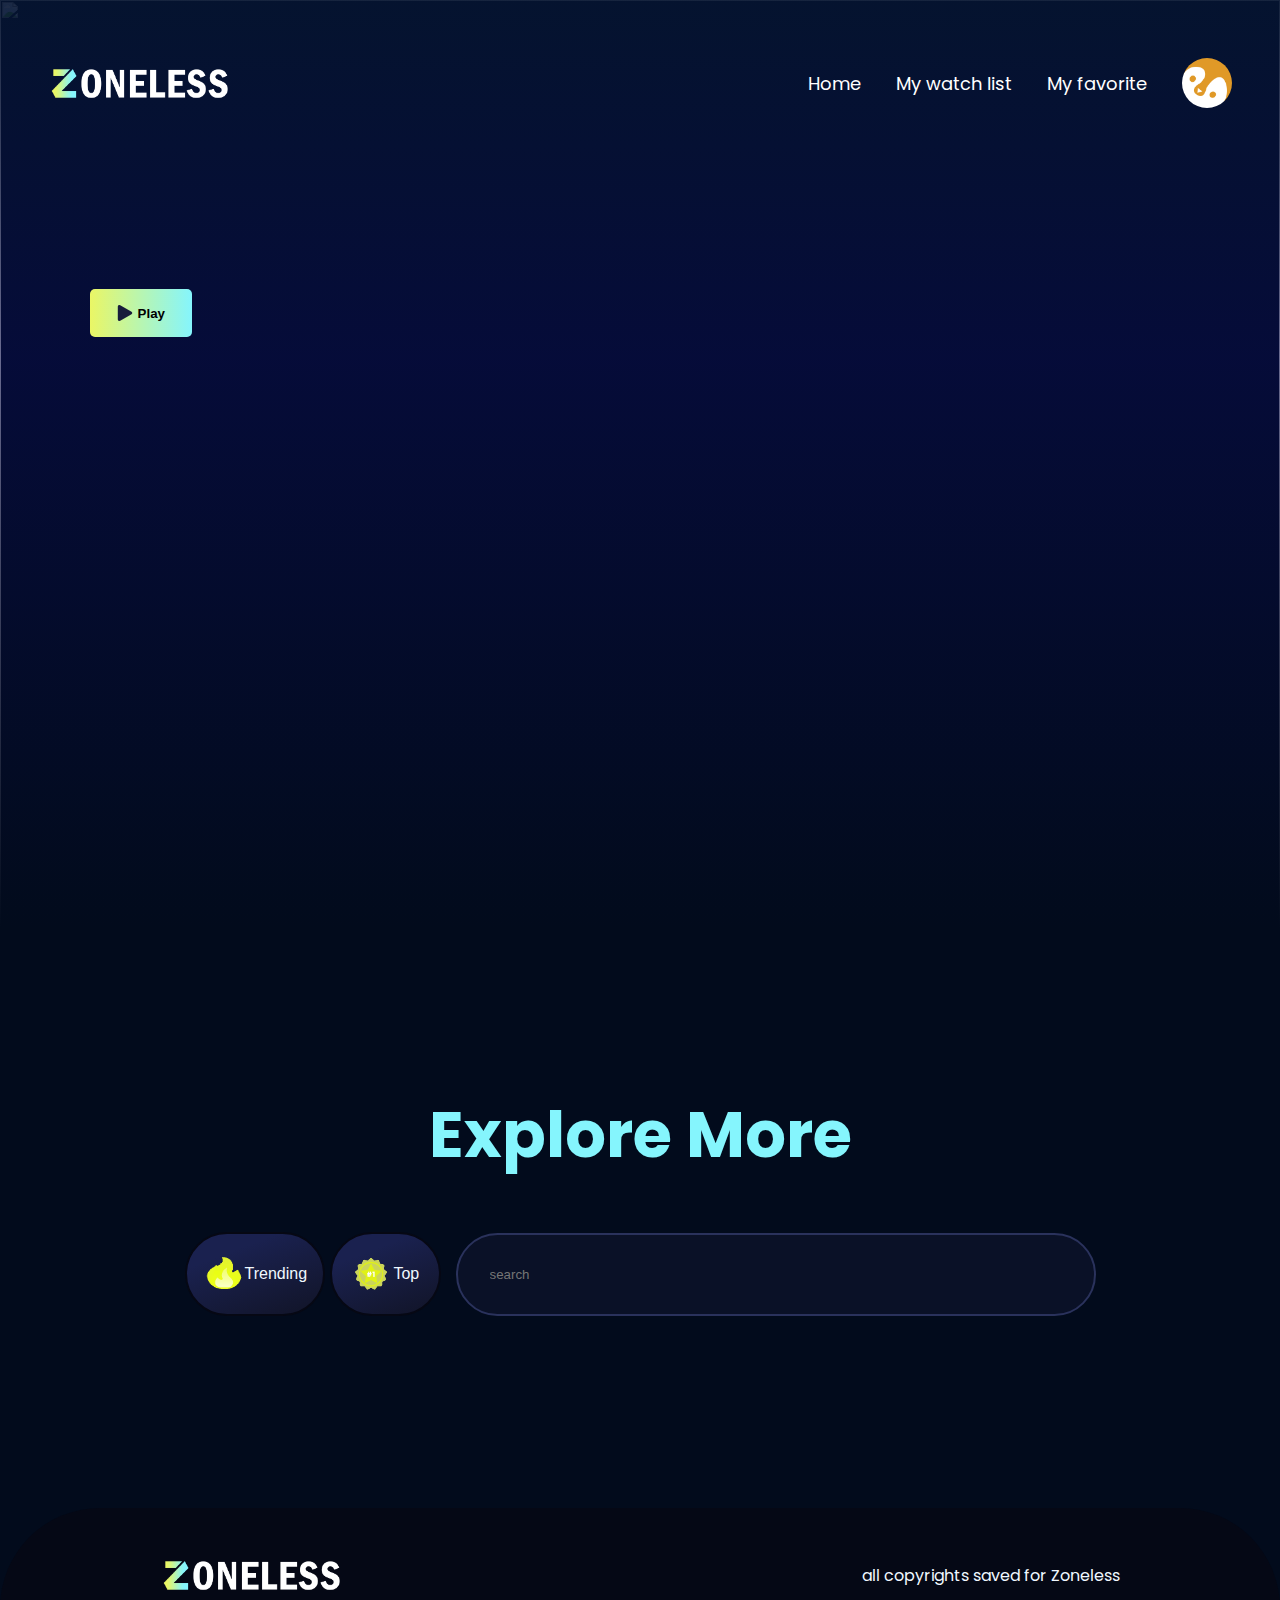
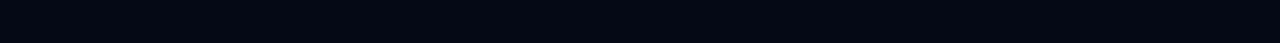
==== index.html @ d3cce227 "new" ====
<!DOCTYPE html>
<html lang="en">
<head>
    <meta charset="UTF-8">
    <meta name="viewport" content="width=, initial-scale=1.0">
    <title>Document</title>
    <link rel="stylesheet" href ="style.css">
    <script defer src="index.js"></script>
</head>
<body>

    <div class="trailler-c hide">
        <div class="trailler">
            <iframe class="trailler-video" width="100%" height="100%" src=""></iframe>
        </div>

    </div>

    <nav>
        
        <img src="logo.png" class="logo" alt="">

        <div class="logedin">
            
            <a href="#" class="btn btn-1"> Home</a>
            <a href="watchList.html" class="btn btn-1"> My watch list</a>
            <a href="#" class="btn btn-1"> My favorite</a>

            <img class="profile-photo" src="img/userIcons/icon-1.png" width="50px" height="50px"> 
        </div>

        <div class="notLogin hide">
            <a href="login.html" class="btn btn-2"> Login</a>
            <a href="signup.html" class="btn btn-3"> Register Now</a>
        </div>
        
    </nav>


    <div class="header">


        <div class="info">
            <h1 class="movie-title"></h1>
            <p class="movie-dsc"></p>
            <div class="detiles">
                <button class="btnMain watch-trailer"><img src="img/play.png" width="16px" height="16px">Play</button>
            </div>
        </div>

        <div class="fade"></div>
        <img class="cover" src="" width="100%">
    </div>

    <div class="search-option">

        <p class="explore">Explore More</p>

        <div class="search-container">
            <div class="topAndTrend">
                <button class="tendBtn flterStyle"><img class="fire" src="img/fire.gif" width="40px" height="40px"><p>Trending</p></button>
                <button class="rateBtn flterStyle"><img src="img/rate.gif" width="40px" height="40px"><p>Top</p></button>
            </div>
    
            <form>
                <input class="search-bar" type="text" placeholder="search">
            </form>
        </div>

    </div>

    <div class="movie-cards">
        
    </div>

    <footer class="footer">
        <img src="logo.png" class="logo" alt="">
        <p>all copyrights saved for Zoneless</p>
    </footer>

</body>
</html>
---- style.css ----
@import url('https://fonts.googleapis.com/css2?family=Poppins:ital,wght@0,100;0,200;0,300;0,400;0,500;0,600;0,700;0,800;0,900;1,100;1,200;1,300;1,400;1,500;1,600;1,700;1,800;1,900&display=swap');

*, *::before, *::after {
    box-sizing: border-box;
    margin: 0;
    padding: 0;
  }

body{
    
    background-color: #020b1c;
    font-family: "Poppins", sans-serif;
}

.header{
    width: 100%;
}
    
.fade{
    width: 100%;
    height: 120vh;
    background: rgb(2, 11, 28);
    background: linear-gradient(180deg, rgba(5,20,49,0.9044410000328256) 0%, rgba(9,12,89,0.4758695714613971) 33%, rgb(2, 11, 28) 86%);
    position: absolute;
    z-index: 0;
    
}

.cover{
    width: 100%;
    height: 120vh;
    object-fit: cover;
}





nav{
    position: absolute;
    z-index: 3;

    width: 100%;

    display: flex;
    align-items: center;
    justify-content: space-between;
    padding: 3rem;

    /*backdrop-filter: blur(10px); /* For older versions of Safari */


    @media(width <= 40em){
        padding: 1rem;
    }
    
}

.logo{
    width: 180px;

    @media(width <= 40em){
        width: 100px;
    }
}

.btn{
    margin-left: 5px;
    text-decoration: none;
    padding: 10px 15px;
    color: white;
    text-align: center;
    font-size: 18px;
    transition: 0.3s;
    font-family: "Poppins", sans-serif;
    
}

.profile-photo{
    border-radius: 100px;
    margin-left: 20px;
}

.logedin{
    display: flex;
    align-items: center;
    justify-content: center;
}

.btn-3{
    font-weight: bold;
    color:#171c3b;
    background: linear-gradient(90deg, var(--c1, #eaf665), var(--c2, #85f5fd) 51%, var(--c1, #eaf665)) var(--x, 0)/ 200%;
    border-radius: 30px;
    padding: 10px 30px;

    @media(width <= 40em){
        display: none;
    }
}

.btn:hover { --x: 100%; }

.btn-3{
    --c1: #eaf665;
    --c2: #85f5fd;
}

.btn-2:hover{
    color: #85f5fd;
}

.btn-1:hover{
    color: #85f5fd;
}



.movie-cards{
    padding: 4rem;
    display: grid;
    grid-template-columns: 1fr;
    grid-auto-rows: 1fr;
    grid-gap: 35px;
    width: 100%;
    align-items: center;
    justify-content: center;

    @media(width >= 40em){
        grid-template-columns: repeat(2, 1fr);
        padding: 6rem;
    }

    @media(width >= 85em){
        grid-template-columns:repeat(5,240px);
        padding: 8em;
    }
}




.info{
    display: flex;
    flex-wrap: wrap;
    flex-direction: column;
    width: 40%;
    position: absolute;
    z-index: 2;
    top: 25%;
    left: 7%;

    @media(width <= 40em){
        width: 70%;
        top: 25%;
        
    }
}


.movie-title{
    font-size: 7rem;
    color: white;
    font-family: "Poppins", sans-serif;
    font-weight: 700;
    line-height: 9rem;
    text-align: left;

    @media(width <= 40em){
        font-size: 4rem;
        line-height: 4rem;
    }
}

.movie-dsc{
    text-align: left;
    margin-top: 2rem;
    color: white;
    font-family: "Poppins", sans-serif;
    font-size: 0.8rem;
}


.card{
    display: flex;
    flex-direction: column;
    transition: 0.3s;
}



.card:hover{
    scale: 125%;
    z-index: 2;
    box-shadow: 0 4px 8px 0 rgba(0, 0, 0, 0.473), 0 6px 20px 0 rgba(0, 0, 0, 0.381);

}

.card-poster{
    border-radius: 10px 10px 0px 0px;
    width: 100%;
}

.rate{
    align-self:self-end;


    display: flex;
    align-items: center;
    justify-content: center;
    position: absolute;
    z-index: 1;

    color: aliceblue;
    font-weight: 500;
    font-size: 0.8rem;

    border: 4px solid #1f2651;

    margin: 10px 10px;

    width: 45px;
    height: 45px;
    
    border-radius: 50px;

    cursor: pointer;
    
    background-color: #111427;
}

.heigh{
    border-color: #1db185;
}

.mediume{
    border-color: #c9bf2d;
}

.low{
    border-color: #ae371f;
}

.movie-info{
    display: flex;
    align-items: center;
    justify-content: end;
    width: 100%;
    gap: 10%;

    background: rgb(17,20,39);
    background: linear-gradient(339deg, #111427 0%, rgba(26,33,79,1) 74%);
    


    padding: 1rem;
    border-radius: 0px 0px 10px 10px;

    flex-wrap: wrap;
    
}

.towBtnContainer{
    width: 100%;
    display: flex;
    justify-content: space-between;
    gap: 5px;
}


.towBtn{
    display: flex;
    gap: 5px;
    align-items: center;
    justify-content: center;
    color: #b4b9d2;
    text-align: left;
    font-size: 0.8rem;
    border: none;
    width: 50%;
    border-radius: 5px;
    padding: 10px;
    margin-top: 20px;
    background: #111321;
    border: 2px #1f2651 solid;
}

.wL:hover{
   background:  #314267;
   border: 2px #314267 solid;
}

.mF:hover{
    background: #4e2943;
    border: 2px #4e2943 solid;
}

.wActivited{
    background:  #314267;
    border: 2px #314267 solid;
}

.fActivited{
    background: #4e2943;
    border: 2px #4e2943 solid;
}


.card-titl{
    color: aliceblue;
    font-family: "Poppins", sans-serif;
    font-size: 1rem;
    width: 70%;
    text-align: left;
}

.watch-trailer{
   display: flex;
   align-items: center;
   justify-content: center;
    border: none;
    border-radius: 5px;
    padding: 1rem;
    width: 20%;
    background: linear-gradient(90deg,#eaf665 ,#85f5fd);
    cursor: pointer;
    transition:ease-out;
    font-weight: 600;
    gap: 5px;

    @media(width <= 40em){
        width: 50%;
    }
}


.mainBtn{
    width: 20%;
    padding: 0.8rem;
    border-radius: 500px;
}



.watch-trailer:hover{
    background: #eaf665;
}



.detiles{
    margin-top: 2rem;
}



.trailler-c{
    cursor: pointer;
    position: absolute;
    z-index: 4;

    display: flex;
    flex-direction: column;
    align-items: center;
    justify-content: start;

    width: 100%;
    height: 450%;
    background-color: #080915d4;
    
    animation: fadeInAnimation ease-in 0.5s;

}

.trailler   {
    position: sticky;
    top: 20%;
    border-radius: 10px;
    width: 50%;
    height: 15%;

    @media(width <= 85em){
        width: 80%;
    }

    @media(width <= 40em){
        width: 80%;
    }
}


.trailler iframe{
    border-radius: 10px;
    border-color: #65d2f609;
}

.hide{
    animation: fadeInAnimationOut ease-out 0.9s;
    opacity: 0;
    display: none;
}



.search-container{
    width: 100%;
    display: flex;
    flex-wrap: wrap;
    align-items: center;
    justify-content: center;
    gap: 15px;

    @media(width <= 40em){
        padding: 1rem;
    }
}

.topAndTrend{
  width: 20%;
  display: flex;
  gap: 5px;

  @media(width <= 40em){
    width: 100%;
}
}

.search-container form{
    width: 50%;

    @media(width <= 40em){
        width: 100%;
    }
    
}


.search-bar{
    width: 100%;
    padding: 2rem;
    border-radius: 50px;
    background-color: #171c3968;
    border: 2px #2a325c solid;
}


.search-option{
    display: flex;
    flex-direction: column;
    align-items: center;
    justify-content: center;
    gap: 50px;
}


.explore{
    color: white;
    font-size: 4rem;
    font-weight: 700;
    color: #85f5fd;
}


.flterStyle{
    display: flex;
    align-items: center;
    justify-content: center;
    font-size: 1rem;
    
    cursor: pointer;

    gap: 2px;
    width: 100%;
    padding: 1rem;
    border-radius: 50px;
    background: rgb(17,20,39);
    background: linear-gradient(339deg, rgba(17,20,39,1) 0%, rgba(26,33,79,1) 74%);
    border: 2px #060814 solid;
    color: aliceblue;
}

.flterStyle:hover{
    background-color: #0e164b;
    border: 2px #4a5797 solid;
}

.fire{
    margin-bottom: 8px;
}


@keyframes fadeInAnimation {
    0% {
        opacity: 0;
    }

    100% {
        opacity: 1;
    }
}


@keyframes fadeInAnimationOut {
    0% {
        opacity: 1;
    }

    100% {
        opacity: 0;
    }
}



.footer{
    display: flex;
    align-items: center;
    justify-content: space-between;
    color: aliceblue;

    border-radius: 100px 100px 0 0;
    width: 100%;
    background-color: #050815;
    padding: 2rem 10rem;
}
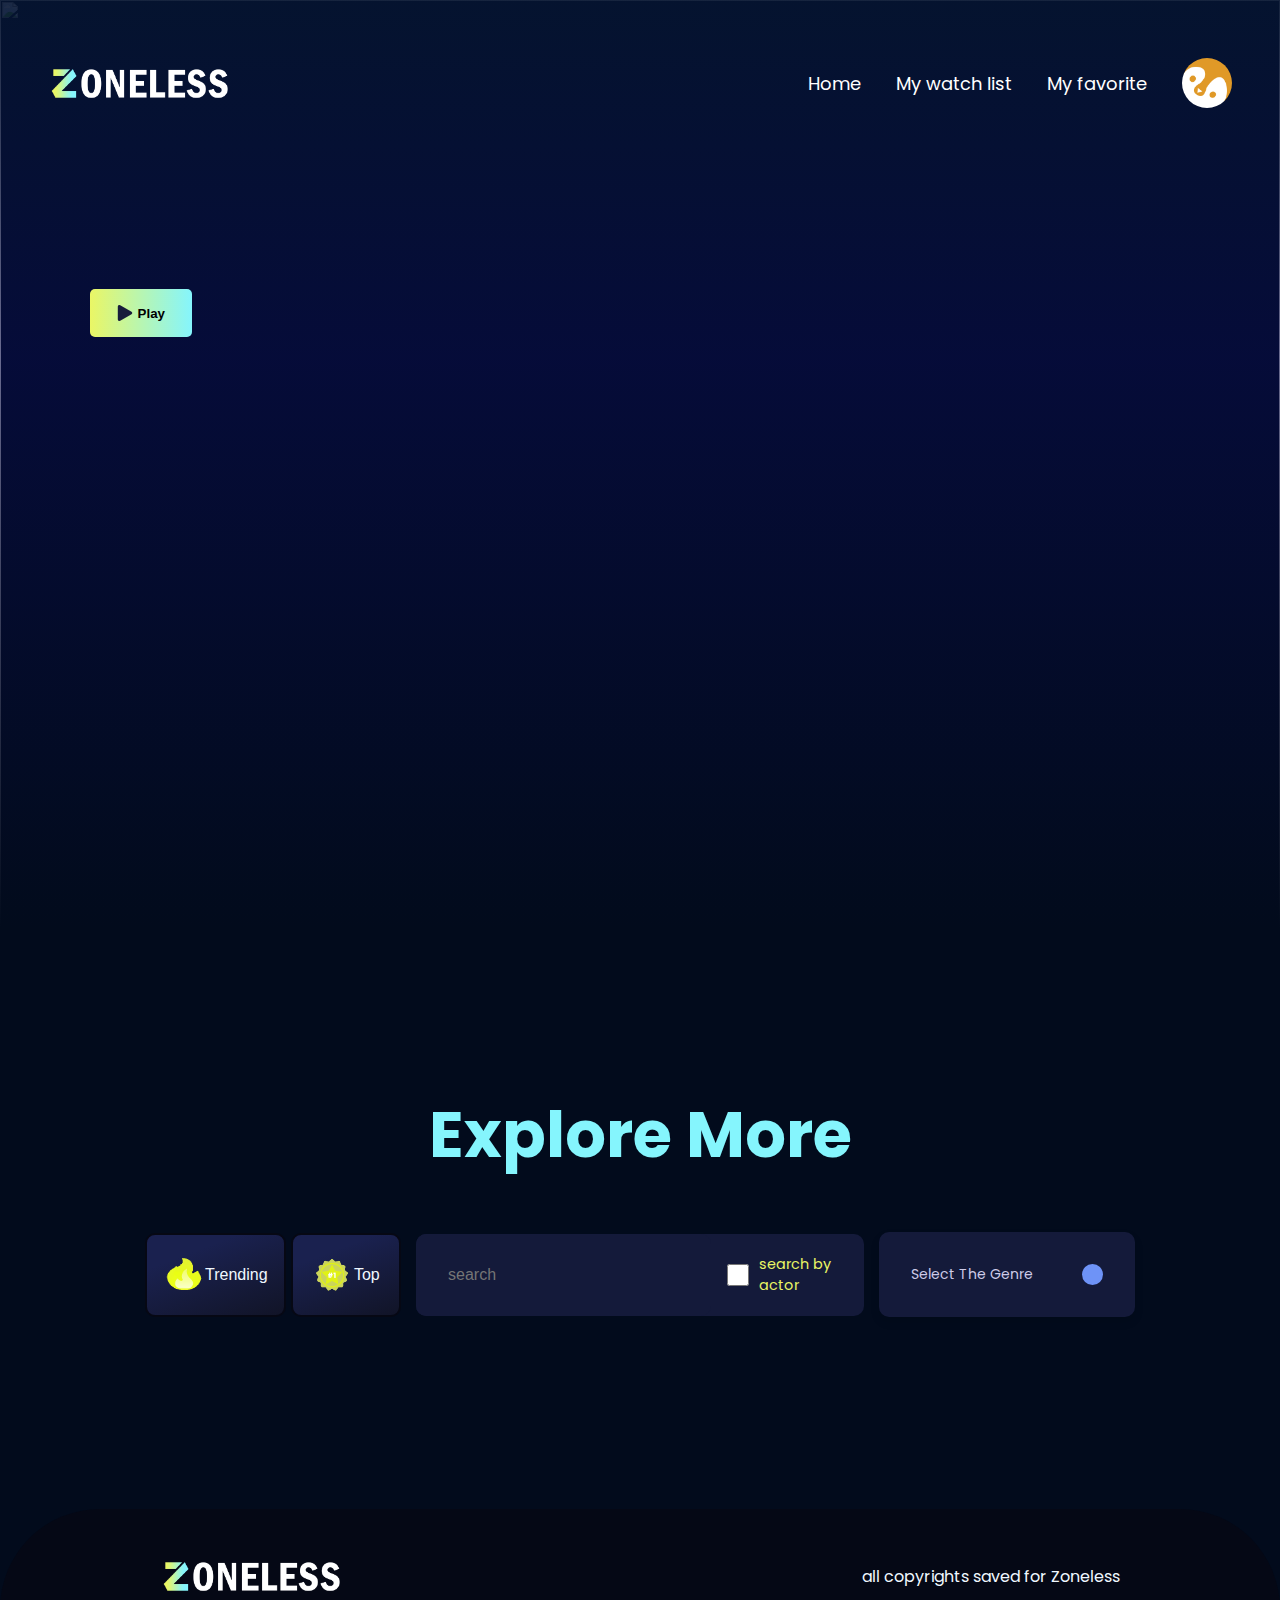
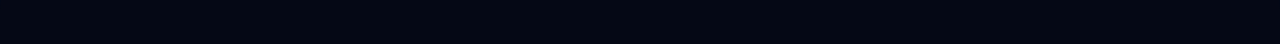
==== commit 9bb7cae3: "v0.4" ====
--- a/index.html
+++ b/index.html
@@ -64,7 +64,20 @@
     
             <form>
                 <input class="search-bar" type="text" placeholder="search">
+                <label><input class="checkbox" type="checkbox">search by actor</label>
             </form>
+            
+            <div class="container">
+                <div class="select-btn">
+                    <span class="btn-text">Select The Genre</span>
+                    <span class="arrow-dwn">
+                        <i class="fa-solid fa-chevron-down"></i>
+                    </span>
+                </div>
+                <ul class="list-items">
+
+                </ul>
+            </div>
         </div>
 
     </div>
--- a/style.css
+++ b/style.css
@@ -1,32 +1,34 @@
 @import url('https://fonts.googleapis.com/css2?family=Poppins:ital,wght@0,100;0,200;0,300;0,400;0,500;0,600;0,700;0,800;0,900;1,100;1,200;1,300;1,400;1,500;1,600;1,700;1,800;1,900&display=swap');
 
-*, *::before, *::after {
+*,
+*::before,
+*::after {
     box-sizing: border-box;
     margin: 0;
     padding: 0;
-  }
-
-body{
-    
+}
+
+body {
+
     background-color: #020b1c;
     font-family: "Poppins", sans-serif;
 }
 
-.header{
-    width: 100%;
-}
-    
-.fade{
+.header {
+    width: 100%;
+}
+
+.fade {
     width: 100%;
     height: 120vh;
     background: rgb(2, 11, 28);
-    background: linear-gradient(180deg, rgba(5,20,49,0.9044410000328256) 0%, rgba(9,12,89,0.4758695714613971) 33%, rgb(2, 11, 28) 86%);
+    background: linear-gradient(180deg, rgba(5, 20, 49, 0.9044410000328256) 0%, rgba(9, 12, 89, 0.4758695714613971) 33%, rgb(2, 11, 28) 86%);
     position: absolute;
     z-index: 0;
-    
-}
-
-.cover{
+
+}
+
+.cover {
     width: 100%;
     height: 120vh;
     object-fit: cover;
@@ -36,7 +38,7 @@
 
 
 
-nav{
+nav {
     position: absolute;
     z-index: 3;
 
@@ -50,21 +52,21 @@
     /*backdrop-filter: blur(10px); /* For older versions of Safari */
 
 
-    @media(width <= 40em){
+    @media(width <=40em) {
         padding: 1rem;
     }
-    
-}
-
-.logo{
+
+}
+
+.logo {
     width: 180px;
 
-    @media(width <= 40em){
+    @media(width <=40em) {
         width: 100px;
     }
 }
 
-.btn{
+.btn {
     margin-left: 5px;
     text-decoration: none;
     padding: 10px 15px;
@@ -73,50 +75,52 @@
     font-size: 18px;
     transition: 0.3s;
     font-family: "Poppins", sans-serif;
-    
-}
-
-.profile-photo{
+
+}
+
+.profile-photo {
     border-radius: 100px;
     margin-left: 20px;
 }
 
-.logedin{
-    display: flex;
-    align-items: center;
-    justify-content: center;
-}
-
-.btn-3{
+.logedin {
+    display: flex;
+    align-items: center;
+    justify-content: center;
+}
+
+.btn-3 {
     font-weight: bold;
-    color:#171c3b;
+    color: #171c3b;
     background: linear-gradient(90deg, var(--c1, #eaf665), var(--c2, #85f5fd) 51%, var(--c1, #eaf665)) var(--x, 0)/ 200%;
     border-radius: 30px;
     padding: 10px 30px;
 
-    @media(width <= 40em){
+    @media(width <=40em) {
         display: none;
     }
 }
 
-.btn:hover { --x: 100%; }
-
-.btn-3{
+.btn:hover {
+    --x: 100%;
+}
+
+.btn-3 {
     --c1: #eaf665;
     --c2: #85f5fd;
 }
 
-.btn-2:hover{
+.btn-2:hover {
     color: #85f5fd;
 }
 
-.btn-1:hover{
+.btn-1:hover {
     color: #85f5fd;
 }
 
 
 
-.movie-cards{
+.movie-cards {
     padding: 4rem;
     display: grid;
     grid-template-columns: 1fr;
@@ -126,13 +130,13 @@
     align-items: center;
     justify-content: center;
 
-    @media(width >= 40em){
+    @media(width >=40em) {
         grid-template-columns: repeat(2, 1fr);
         padding: 6rem;
     }
 
-    @media(width >= 85em){
-        grid-template-columns:repeat(5,240px);
+    @media(width >=85em) {
+        grid-template-columns: repeat(5, 240px);
         padding: 8em;
     }
 }
@@ -140,7 +144,7 @@
 
 
 
-.info{
+.info {
     display: flex;
     flex-wrap: wrap;
     flex-direction: column;
@@ -150,15 +154,15 @@
     top: 25%;
     left: 7%;
 
-    @media(width <= 40em){
+    @media(width <=40em) {
         width: 70%;
         top: 25%;
-        
-    }
-}
-
-
-.movie-title{
+
+    }
+}
+
+
+.movie-title {
     font-size: 7rem;
     color: white;
     font-family: "Poppins", sans-serif;
@@ -166,13 +170,13 @@
     line-height: 9rem;
     text-align: left;
 
-    @media(width <= 40em){
+    @media(width <=40em) {
         font-size: 4rem;
         line-height: 4rem;
     }
 }
 
-.movie-dsc{
+.movie-dsc {
     text-align: left;
     margin-top: 2rem;
     color: white;
@@ -181,7 +185,7 @@
 }
 
 
-.card{
+.card {
     display: flex;
     flex-direction: column;
     transition: 0.3s;
@@ -189,20 +193,20 @@
 
 
 
-.card:hover{
+.card:hover {
     scale: 125%;
     z-index: 2;
     box-shadow: 0 4px 8px 0 rgba(0, 0, 0, 0.473), 0 6px 20px 0 rgba(0, 0, 0, 0.381);
 
 }
 
-.card-poster{
+.card-poster {
     border-radius: 10px 10px 0px 0px;
     width: 100%;
 }
 
-.rate{
-    align-self:self-end;
+.rate {
+    align-self: self-end;
 
 
     display: flex;
@@ -221,46 +225,46 @@
 
     width: 45px;
     height: 45px;
-    
+
     border-radius: 50px;
 
     cursor: pointer;
-    
+
     background-color: #111427;
 }
 
-.heigh{
+.heigh {
     border-color: #1db185;
 }
 
-.mediume{
+.mediume {
     border-color: #c9bf2d;
 }
 
-.low{
+.low {
     border-color: #ae371f;
 }
 
-.movie-info{
+.movie-info {
     display: flex;
     align-items: center;
     justify-content: end;
     width: 100%;
     gap: 10%;
 
-    background: rgb(17,20,39);
-    background: linear-gradient(339deg, #111427 0%, rgba(26,33,79,1) 74%);
-    
+    background: rgb(17, 20, 39);
+    background: linear-gradient(339deg, #111427 0%, rgba(26, 33, 79, 1) 74%);
+
 
 
     padding: 1rem;
     border-radius: 0px 0px 10px 10px;
 
     flex-wrap: wrap;
-    
-}
-
-.towBtnContainer{
+
+}
+
+.towBtnContainer {
     width: 100%;
     display: flex;
     justify-content: space-between;
@@ -268,7 +272,7 @@
 }
 
 
-.towBtn{
+.towBtn {
     display: flex;
     gap: 5px;
     align-items: center;
@@ -285,28 +289,28 @@
     border: 2px #1f2651 solid;
 }
 
-.wL:hover{
-   background:  #314267;
-   border: 2px #314267 solid;
-}
-
-.mF:hover{
+.wL:hover {
+    background: #314267;
+    border: 2px #314267 solid;
+}
+
+.mF:hover {
     background: #4e2943;
     border: 2px #4e2943 solid;
 }
 
-.wActivited{
-    background:  #314267;
+.wActivited {
+    background: #314267;
     border: 2px #314267 solid;
 }
 
-.fActivited{
+.fActivited {
     background: #4e2943;
     border: 2px #4e2943 solid;
 }
 
 
-.card-titl{
+.card-titl {
     color: aliceblue;
     font-family: "Poppins", sans-serif;
     font-size: 1rem;
@@ -314,27 +318,27 @@
     text-align: left;
 }
 
-.watch-trailer{
-   display: flex;
-   align-items: center;
-   justify-content: center;
+.watch-trailer {
+    display: flex;
+    align-items: center;
+    justify-content: center;
     border: none;
     border-radius: 5px;
     padding: 1rem;
     width: 20%;
-    background: linear-gradient(90deg,#eaf665 ,#85f5fd);
+    background: linear-gradient(90deg, #eaf665, #85f5fd);
     cursor: pointer;
-    transition:ease-out;
+    transition: ease-out;
     font-weight: 600;
     gap: 5px;
 
-    @media(width <= 40em){
+    @media(width <=40em) {
         width: 50%;
     }
 }
 
 
-.mainBtn{
+.mainBtn {
     width: 20%;
     padding: 0.8rem;
     border-radius: 500px;
@@ -342,19 +346,19 @@
 
 
 
-.watch-trailer:hover{
+.watch-trailer:hover {
     background: #eaf665;
 }
 
 
 
-.detiles{
+.detiles {
     margin-top: 2rem;
 }
 
 
 
-.trailler-c{
+.trailler-c {
     cursor: pointer;
     position: absolute;
     z-index: 4;
@@ -367,34 +371,34 @@
     width: 100%;
     height: 450%;
     background-color: #080915d4;
-    
+
     animation: fadeInAnimation ease-in 0.5s;
 
 }
 
-.trailler   {
+.trailler {
     position: sticky;
     top: 20%;
     border-radius: 10px;
     width: 50%;
     height: 15%;
 
-    @media(width <= 85em){
+    @media(width <=85em) {
         width: 80%;
     }
 
-    @media(width <= 40em){
+    @media(width <=40em) {
         width: 80%;
     }
 }
 
 
-.trailler iframe{
+.trailler iframe {
     border-radius: 10px;
     border-color: #65d2f609;
 }
 
-.hide{
+.hide {
     animation: fadeInAnimationOut ease-out 0.9s;
     opacity: 0;
     display: none;
@@ -402,7 +406,7 @@
 
 
 
-.search-container{
+.search-container {
     width: 100%;
     display: flex;
     flex-wrap: wrap;
@@ -410,41 +414,66 @@
     justify-content: center;
     gap: 15px;
 
-    @media(width <= 40em){
+    @media(width <=40em) {
         padding: 1rem;
     }
 }
 
-.topAndTrend{
-  width: 20%;
-  display: flex;
-  gap: 5px;
-
-  @media(width <= 40em){
-    width: 100%;
-}
-}
-
-.search-container form{
-    width: 50%;
-
-    @media(width <= 40em){
+.topAndTrend {
+    width: 20%;
+    display: flex;
+    gap: 5px;
+
+    @media(width <=40em) {
         width: 100%;
     }
-    
-}
-
-
-.search-bar{
-    width: 100%;
+}
+
+.search-container form {
+    width: 35%;
+    display: flex;
+    align-items: center;
+    justify-content:space-between;
+    border-radius: 10px;
+    background-color: #141a3a;
+    border: none;
+
+    @media(width <=40em) {
+        width: 100%;
+    }
+
+}
+
+form label{
+    display: flex;
+    color: #eaf665;
+    padding: 1rem;
+    gap: 10px;
+    font-size: 0.9rem;
+}
+
+.checkbox{
+    width: 28px;
+}
+
+
+.search-bar {
+    background-color: #141a3a;
+    color: #eaf665 ;
+    font-size: 1rem;
+    border: none;
+    height: 100%;
+    width: 80%;
     padding: 2rem;
-    border-radius: 50px;
-    background-color: #171c3968;
-    border: 2px #2a325c solid;
-}
-
-
-.search-option{
+    border-radius: 10px;
+}
+
+.search-bar:focus{
+    outline: none;
+}
+
+
+.search-option {
     display: flex;
     flex-direction: column;
     align-items: center;
@@ -453,7 +482,7 @@
 }
 
 
-.explore{
+.explore {
     color: white;
     font-size: 4rem;
     font-weight: 700;
@@ -461,30 +490,30 @@
 }
 
 
-.flterStyle{
+.flterStyle {
     display: flex;
     align-items: center;
     justify-content: center;
     font-size: 1rem;
-    
+
     cursor: pointer;
 
     gap: 2px;
     width: 100%;
     padding: 1rem;
-    border-radius: 50px;
-    background: rgb(17,20,39);
-    background: linear-gradient(339deg, rgba(17,20,39,1) 0%, rgba(26,33,79,1) 74%);
+    border-radius: 10px;
+    background: rgb(17, 20, 39);
+    background: linear-gradient(339deg, rgba(17, 20, 39, 1) 0%, rgba(26, 33, 79, 1) 74%);
     border: 2px #060814 solid;
     color: aliceblue;
 }
 
-.flterStyle:hover{
+.flterStyle:hover {
     background-color: #0e164b;
     border: 2px #4a5797 solid;
 }
 
-.fire{
+.fire {
     margin-bottom: 8px;
 }
 
@@ -512,7 +541,7 @@
 
 
 
-.footer{
+.footer {
     display: flex;
     align-items: center;
     justify-content: space-between;
@@ -524,4 +553,93 @@
     padding: 2rem 10rem;
 }
 
-
+.container{
+    position: relative;
+    width: 20%;
+}
+.select-btn{
+    display: flex;
+    align-items: center;
+    justify-content: space-between;
+    padding: 2rem;
+    border-radius: 10px;
+    cursor: pointer;
+    background-color: #141a3a;
+    box-shadow: 0 5px 10px rgba(0, 0, 0, 0.1);
+}
+.select-btn .btn-text{
+    font-size: 14px;
+    font-weight: 400;
+    color: #cdcbe8;
+}
+.select-btn .arrow-dwn{
+    display: flex;
+    height: 21px;
+    width: 21px;
+    color: #fff;
+    font-size: 14px;
+    border-radius: 50%;
+    background: #6e93f7;
+    align-items: center;
+    justify-content: center;
+    transition: 0.3s;
+}
+.select-btn.open .arrow-dwn{
+    transform: rotate(-180deg);
+}
+.list-items{
+    position: absolute;
+    z-index: 10;
+    margin-top: 15px;
+    width: 100%;
+    border-radius: 10px;
+    padding: 16px;
+    background-color: #141a3a;
+    box-shadow: 0 5px 10px rgba(0, 0, 0, 0.1);
+    display: none;
+}
+.select-btn.open ~ .list-items{
+    display: block;
+}
+.list-items .item{
+    display: flex;
+    align-items: center;
+    list-style: none;
+    height: 50px;
+    cursor: pointer;
+    transition: 0.3s;
+    padding: 0 15px;
+    border-radius: 8px;
+}
+.list-items .item:hover{
+    background-color: #1f2a60;
+}
+.item .item-text{
+    font-size: 16px;
+    font-weight: 400;
+    color: #cdcbe8;
+}
+.item .checkbox{
+    display: flex;
+    align-items: center;
+    justify-content: center;
+    height: 16px;
+    width: 16px;
+    border-radius: 4px;
+    margin-right: 12px;
+    border: 1.5px solid #c0c0c0;
+    transition: all 0.3s ease-in-out;
+}
+.item.checked .checkbox{
+    background-color: #4070f4;
+    border-color: #4070f4;
+}
+.checkbox .check-icon{
+    color: #fff;
+    font-size: 11px;
+    transform: scale(0);
+    transition: all 0.2s ease-in-out;
+}
+.item.checked .check-icon{
+    transform: scale(1);
+}